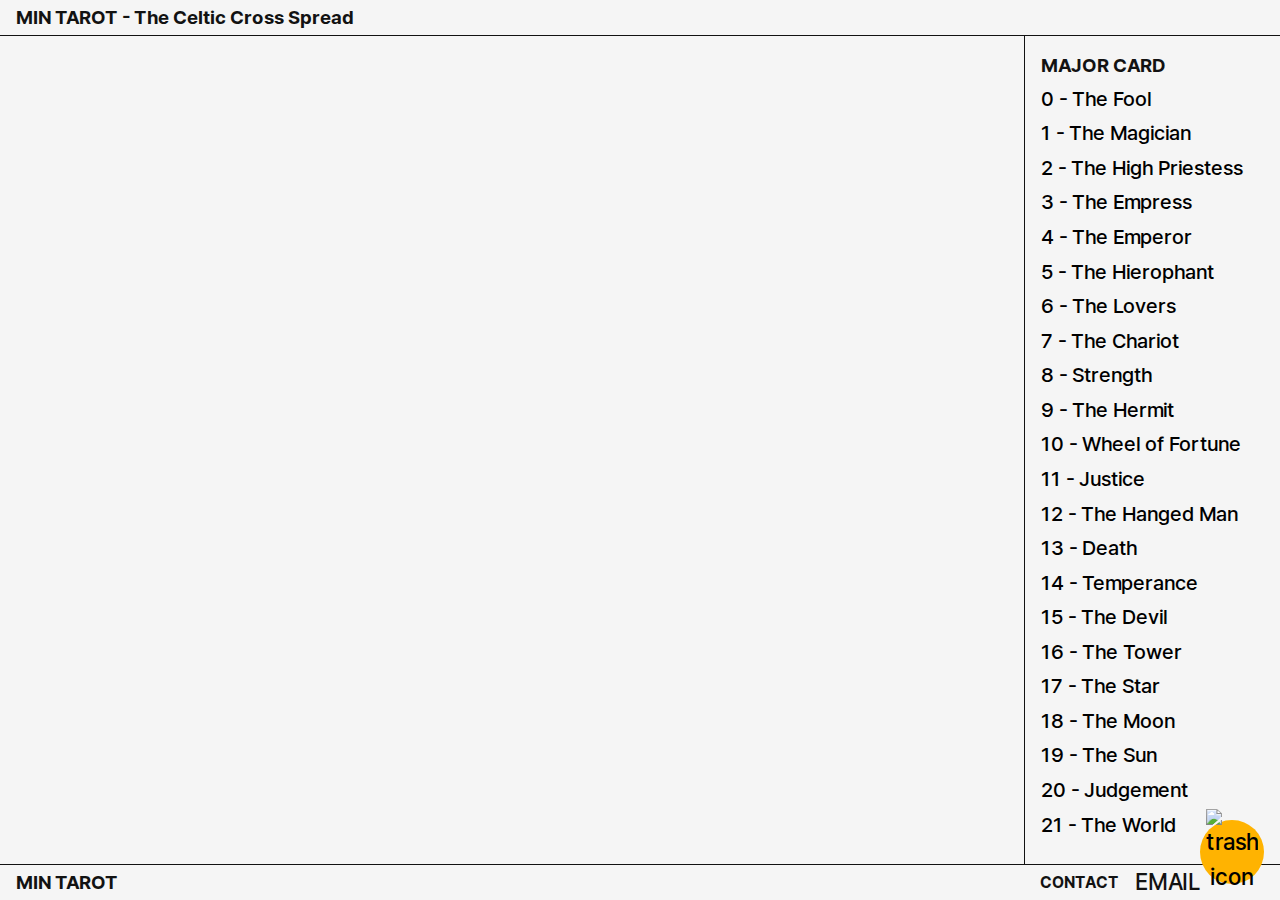
==== spreads/celtic-cross.html @ f10361ca "feat: spread 페이지 생성" ====
<!doctype html>
<html lang="ko">
<head>
    <meta charset="UTF-8">
    <meta name="viewport" content="width=device-width, initial-scale=1">

    <title>Tarot Card</title>

    <link rel="stylesheet" href="../main.css">
</head>
<body>
<header>
    <div class="logo">
        <!--        <span>민 타로</span>-->
        <span>MIN TAROT - The Celtic Cross Spread</span>
    </div>
</header>
<nav>
    <div class="list-desc">MAJOR CARD</div>
    <ul class="list">
        <li class="list-item"><button onclick="handleCard('major_00')">0 - The Fool</button></li>
        <li class="list-item"><button onclick="handleCard('major_01')">1 - The Magician</button></li>
        <li class="list-item"><button onclick="handleCard('major_02')">2 - The High Priestess</button></li>
        <li class="list-item"><button onclick="handleCard('major_03')">3 - The Empress</button></li>
        <li class="list-item"><button onclick="handleCard('major_04')">4 - The Emperor</button></li>
        <li class="list-item"><button onclick="handleCard('major_05')">5 - The Hierophant</button></li>
        <li class="list-item"><button onclick="handleCard('major_06')">6 - The Lovers</button></li>
        <li class="list-item"><button onclick="handleCard('major_07')">7 - The Chariot</button></li>
        <li class="list-item"><button onclick="handleCard('major_08')">8 - Strength</button></li>
        <li class="list-item"><button onclick="handleCard('major_09')">9 - The Hermit</button></li>
        <li class="list-item"><button onclick="handleCard('major_10')">10 - Wheel of Fortune</button></li>
        <li class="list-item"><button onclick="handleCard('major_11')">11 - Justice</button></li>
        <li class="list-item"><button onclick="handleCard('major_12')">12 - The Hanged Man</button></li>
        <li class="list-item"><button onclick="handleCard('major_13')">13 - Death</button></li>
        <li class="list-item"><button onclick="handleCard('major_14')">14 - Temperance</button></li>
        <li class="list-item"><button onclick="handleCard('major_15')">15 - The Devil</button></li>
        <li class="list-item"><button onclick="handleCard('major_16')">16 - The Tower</button></li>
        <li class="list-item"><button onclick="handleCard('major_17')">17 - The Star</button></li>
        <li class="list-item"><button onclick="handleCard('major_18')">18 - The Moon</button></li>
        <li class="list-item"><button onclick="handleCard('major_19')">19 - The Sun</button></li>
        <li class="list-item"><button onclick="handleCard('major_20')">20 - Judgement</button></li>
        <li class="list-item"><button onclick="handleCard('major_21')">21 - The World</button></li>
    </ul>

    <div class="list-desc">COURT CARD</div>
    <ul class="list">
        <li class="list-item"><button onclick="handleCard('court_cups_king')">King of Cups</button></li>
        <li class="list-item"><button onclick="handleCard('court_cups_queen')">Queen of Cups</button></li>
        <li class="list-item"><button onclick="handleCard('court_cups_knight')">Knight of Cups</button></li>
        <li class="list-item"><button onclick="handleCard('court_cups_page')">Page of Cups</button></li>
        <li class="list-item"><button onclick="handleCard('court_pentacles_king')">King of Pentacles</button></li>
        <li class="list-item"><button onclick="handleCard('court_pentacles_queen')">Queen of Pentacles</button></li>
        <li class="list-item"><button onclick="handleCard('court_pentacles_knight')">Knight of Pentacles</button></li>
        <li class="list-item"><button onclick="handleCard('court_pentacles_page')">Page of Pentacles</button></li>
        <li class="list-item"><button onclick="handleCard('court_swords_king')">King of Swords</button></li>
        <li class="list-item"><button onclick="handleCard('court_swords_queen')">Queen of Swords</button></li>
        <li class="list-item"><button onclick="handleCard('court_swords_knight')">Knight of Swords</button></li>
        <li class="list-item"><button onclick="handleCard('court_swords_page')">Page of Swords</button></li>
        <li class="list-item"><button onclick="handleCard('court_wands_king')">King of Wands</button></li>
        <li class="list-item"><button onclick="handleCard('court_wands_queen')">Queen of Wands</button></li>
        <li class="list-item"><button onclick="handleCard('court_wands_knight')">Knight of Wands</button></li>
        <li class="list-item"><button onclick="handleCard('court_wands_page')">Page of Wands</button></li>
    </ul>

    <div class="list-desc">MINOR CARD</div>
    <ul class="list">
        <li class="list-item"><button onclick="handleCard('minor_cups_01')">Ace of Cups</button></li>
        <li class="list-item"><button onclick="handleCard('minor_cups_02')">Cups 2</button></li>
        <li class="list-item"><button onclick="handleCard('minor_cups_03')">Cups 3</button></li>
        <li class="list-item"><button onclick="handleCard('minor_cups_04')">Cups 4</button></li>
        <li class="list-item"><button onclick="handleCard('minor_cups_05')">Cups 5</button></li>
        <li class="list-item"><button onclick="handleCard('minor_cups_06')">Cups 6</button></li>
        <li class="list-item"><button onclick="handleCard('minor_cups_07')">Cups 7</button></li>
        <li class="list-item"><button onclick="handleCard('minor_cups_08')">Cups 8</button></li>
        <li class="list-item"><button onclick="handleCard('minor_cups_09')">Cups 9</button></li>
        <li class="list-item"><button onclick="handleCard('minor_cups_10')">Cups 10</button></li>
        <li class="list-item"><button onclick="handleCard('minor_pentacles_01')">Ace of Pentacles</button></li>
        <li class="list-item"><button onclick="handleCard('minor_pentacles_02')">Pentacles 2</button></li>
        <li class="list-item"><button onclick="handleCard('minor_pentacles_03')">Pentacles 3</button></li>
        <li class="list-item"><button onclick="handleCard('minor_pentacles_04')">Pentacles 4</button></li>
        <li class="list-item"><button onclick="handleCard('minor_pentacles_05')">Pentacles 5</button></li>
        <li class="list-item"><button onclick="handleCard('minor_pentacles_06')">Pentacles 6</button></li>
        <li class="list-item"><button onclick="handleCard('minor_pentacles_07')">Pentacles 7</button></li>
        <li class="list-item"><button onclick="handleCard('minor_pentacles_08')">Pentacles 8</button></li>
        <li class="list-item"><button onclick="handleCard('minor_pentacles_09')">Pentacles 9</button></li>
        <li class="list-item"><button onclick="handleCard('minor_pentacles_10')">Pentacles 10</button></li>
        <li class="list-item"><button onclick="handleCard('minor_swords_01')">Ace of Swords</button></li>
        <li class="list-item"><button onclick="handleCard('minor_swords_02')">Swords 2</button></li>
        <li class="list-item"><button onclick="handleCard('minor_swords_03')">Swords 3</button></li>
        <li class="list-item"><button onclick="handleCard('minor_swords_04')">Swords 4</button></li>
        <li class="list-item"><button onclick="handleCard('minor_swords_05')">Swords 5</button></li>
        <li class="list-item"><button onclick="handleCard('minor_swords_06')">Swords 6</button></li>
        <li class="list-item"><button onclick="handleCard('minor_swords_07')">Swords 7</button></li>
        <li class="list-item"><button onclick="handleCard('minor_swords_08')">Swords 8</button></li>
        <li class="list-item"><button onclick="handleCard('minor_swords_09')">Swords 9</button></li>
        <li class="list-item"><button onclick="handleCard('minor_swords_10')">Swords 10</button></li>
        <li class="list-item"><button onclick="handleCard('minor_wands_01')">Ace of Wands</button></li>
        <li class="list-item"><button onclick="handleCard('minor_wands_02')">Wands 2</button></li>
        <li class="list-item"><button onclick="handleCard('minor_wands_03')">Wands 3</button></li>
        <li class="list-item"><button onclick="handleCard('minor_wands_04')">Wands 4</button></li>
        <li class="list-item"><button onclick="handleCard('minor_wands_05')">Wands 5</button></li>
        <li class="list-item"><button onclick="handleCard('minor_wands_06')">Wands 6</button></li>
        <li class="list-item"><button onclick="handleCard('minor_wands_07')">Wands 7</button></li>
        <li class="list-item"><button onclick="handleCard('minor_wands_08')">Wands 8</button></li>
        <li class="list-item"><button onclick="handleCard('minor_wands_09')">Wands 9</button></li>
        <li class="list-item"><button onclick="handleCard('minor_wands_10')">Wands 10</button></li>
    </ul>
</nav>
<main>
    <div class="table">
        <div class="slot">
            <!-- INSERT CARDS HERE-->
        </div>
    </div>
</main>
<button class="remove-btn" onclick="removeAll()">
    <img src="./assets/icons/x.svg" alt="trash icon" />
</button>
<footer>
    <div class="info">
        <div class="logo">
            <!--            <span>민 타로</span>-->
            <span>MIN TAROT</span>
        </div>
    </div>
    <div class="contact">
        <span class="title">CONTACT</span>
        <a class="email" href="mailto:misukmin1015@gmail.com">EMAIL</a>
    </div>
</footer>

<!-- Script -->
<script src="spreads.js"></script>
</body>
</html>
---- main.css ----
@font-face {
    font-family: 'Pretendard Variable';
    src: url('./assets/fonts/PretendardVariable.woff2') format('woff2');
    font-weight: 100 900; /* 가변 폰트의 범위 */
    font-style: normal;
}

/* 1. Use a more-intuitive box-sizing model */
*, *::before, *::after {
    box-sizing: border-box;
}

/* 2. Remove default margin */
* {
    margin: 0;
    --border-color: #121212;
    --background-color: whitesmoke;
    --primary-color: #ffb301;
    --text-color: #121212;
}

body {
    /* 3. Add accessible line-height */
    line-height: 1.5;
    /* 4. Improve text rendering */
    -webkit-font-smoothing: antialiased;
    font-family: 'Pretendard Variable', sans-serif; /* 기본 폰트 설정 */
    font-size: 1.8dvw;
    font-weight: 500;
    background-color: var(--background-color);
    color: var(--text-color);
}

/* 5. Improve media defaults */
img, picture, video, canvas, svg {
    display: block;
    max-width: 100%;
}

/* 6. Inherit fonts for form controls */
input, button, textarea, select {
    font: inherit;
}

/* 7. Avoid text overflows */
p, h1, h2, h3, h4, h5, h6 {
    overflow-wrap: break-word;
    font-weight: 500;
}

/* 8. Improve line wrapping */
p {
    text-wrap: pretty;
}
h1, h2, h3, h4, h5, h6 {
    text-wrap: balance;
}


/* Layout */
html {
    height: 100%;
}
body {
    height: 100%;
    display: grid;
    grid-template-areas:
            "header header header header"
            "main main main nav"
            "footer footer footer footer"
    ;
    grid-template-columns: 1fr 1fr 1fr 20dvw;
    grid-template-rows: 4dvh 1fr 4dvh;
}
header {;
    grid-area: header;
    display: flex;
    justify-content: flex-start;
    align-items: center;
    padding: 0 1rem;
    border-bottom: 1px solid var(--border-color);
}
nav {
    grid-area: nav;
    overflow-x: hidden;
    overflow-y: auto; /* 수직 스크롤 허용 */
    border-left: 1px solid var(--border-color);
}
main {
    grid-area: main;
}
footer {
    grid-area: footer;
    border-top: 1px solid var(--border-color);
}

/* 카드 선택 창 */
.list-desc {
    font-size: 1.5dvw;
    font-weight: 700;
    padding: 1rem 1rem 0 1rem;
}
ul.list {
    padding: 0 0 1rem 0;
    margin: 0;
    list-style: none;
}
li.list-item {
}
li.list-item > button {
    width: 100%;
    text-align: left;
    background-color: transparent;
    border: none;
    transition: transform 0.2s ease; /* 부드러운 애니메이션 효과 */
    padding: 0 1rem;
    font-size: 1.6dvw;
}
li.list-item > button:hover {
    cursor: pointer;
    transform: translateX(5px); /* 우측으로 살짝 움직임 */
}

/* 테이블 */
.table {
    height: 100%;
}
.slot {
    display: flex;
    justify-content: center;
    align-items: center;
    height: 100%;
}
.card {
    width: 15dvw;
    max-width: 400px;
    display: flex;
    justify-content: center;
    align-items: center;
    background-color: transparent;
    border: none;
    transition: transform 0.2s ease, box-shadow 0.2s ease; /* 부드러운 애니메이션 효과 */
    box-shadow: 2px 2px 5px rgba(0, 0, 0, 0.2); /* 기본 그림자 */
    border-radius: 4px;
}
.card:hover {
    cursor: pointer;
    transform: translateY(-5px); /* 위로 살짝 움직임 */
    box-shadow: 4px 4px 10px rgba(0, 0, 0, 0.3); /* hover 시 더 강한 그림자 */
}

/* 전체 삭제 버튼 */
.remove-btn {
    display: flex;
    justify-content: center;
    align-items: center;
    position: absolute;
    bottom: 1rem;
    right: 1rem;
    border: none;
    width: max(4dvw, 4rem);
    height: max(4dvw, 4rem);
    border-radius: 100%;
    background-color: var(--primary-color);
    transition: transform 0.2s ease; /* 부드러운 애니메이션 효과 */
}
.remove-btn:hover {
    cursor: pointer;
    transform: translateY(-5px); /* 위로 살짝 움직임 */
}


/* contact */
footer {
    display: grid;
    grid-template-columns: 4fr 1fr
}
footer .info {
    height: 100%;
    display: flex;
    justify-content: flex-start;
    align-items: center;
    padding: 0 1rem;
}
.logo {
    display: flex;
    justify-content: flex-start;
    align-items: flex-end;
}
.logo > span:nth-of-type(1) {
    font-size: 1.2rem;
    font-weight: 700;
    line-height: 1;
    margin-right: 0.5rem;
}
.logo > span:nth-of-type(2) {
    font-size: 1rem;
    font-weight: 700;
    line-height: 1;
}

footer .contact {
    display: flex;
    justify-content: flex-start;
    align-items: center;
    padding-left: 1rem;
}
footer .title {
    font-size: 1rem;
    font-weight: 700;
    margin-right: 1rem;
}
footer .contact > a.email {
    line-height: 1;
    color: var(--text-color);
    text-decoration: none;
}
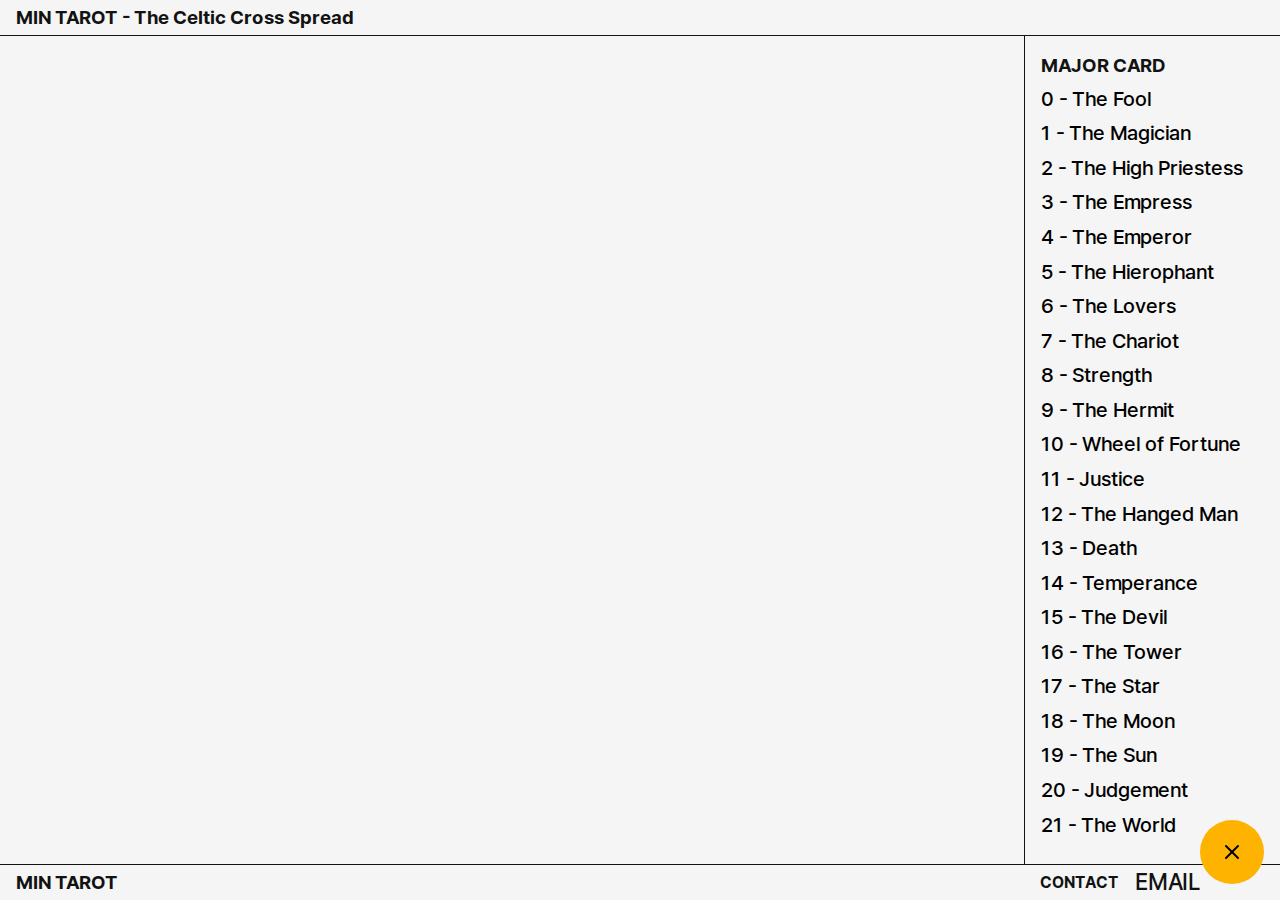
==== commit 8e66a846: "fix: svg 경로 수정" ====
--- a/spreads/celtic-cross.html
+++ b/spreads/celtic-cross.html
@@ -114,7 +114,7 @@
     </div>
 </main>
 <button class="remove-btn" onclick="removeAll()">
-    <img src="./assets/icons/x.svg" alt="trash icon" />
+    <img src="../assets/icons/x.svg" alt="trash icon" />
 </button>
 <footer>
     <div class="info">
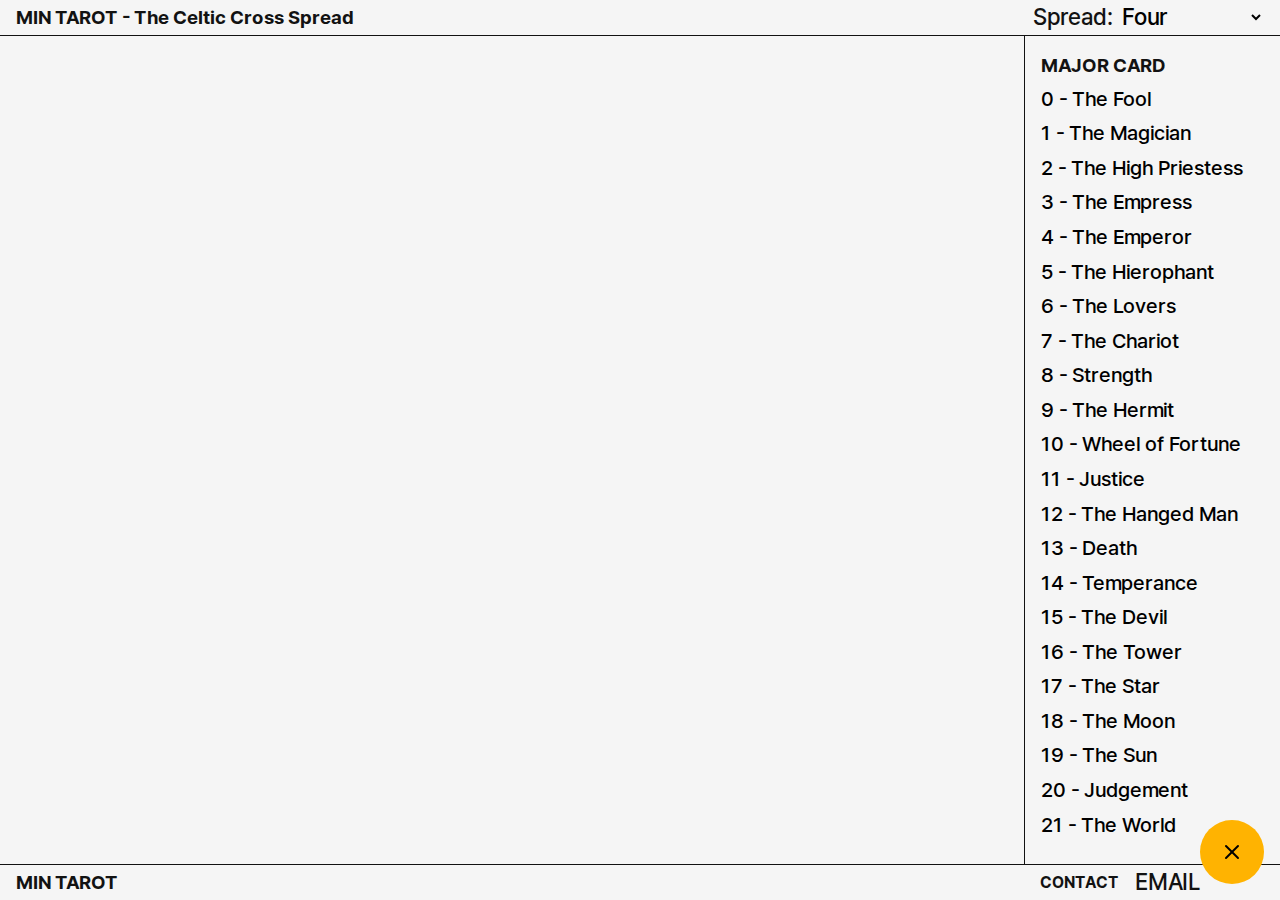
==== commit 97c5b193: "feat: 스프레드 선택 드롭다운 생성" ====
--- a/spreads/celtic-cross.html
+++ b/spreads/celtic-cross.html
@@ -13,6 +13,15 @@
     <div class="logo">
         <!--        <span>민 타로</span>-->
         <span>MIN TAROT - The Celtic Cross Spread</span>
+    </div>
+    <div class="spread-selector">
+        <label for="spread-selector">Spread: </label>
+        <select id="spread-selector" onchange="location.href=this.value;">
+            <option value="./four.html">Four</option>
+            <option value="./celtic-cross.html">Celtic Cross</option>
+            <option value="./timeline.html">Timeline</option>
+            <option value="./two-choice.html">Two Choice</option>
+        </select>
     </div>
 </header>
 <nav>
--- a/main.css
+++ b/main.css
@@ -72,10 +72,10 @@
     grid-template-columns: 1fr 1fr 1fr 20dvw;
     grid-template-rows: 4dvh 1fr 4dvh;
 }
-header {;
+header {
     grid-area: header;
     display: flex;
-    justify-content: flex-start;
+    justify-content: space-between;
     align-items: center;
     padding: 0 1rem;
     border-bottom: 1px solid var(--border-color);
@@ -94,6 +94,13 @@
     border-top: 1px solid var(--border-color);
 }
 
+/* 배열법 선택 드롭다운 */
+.spread-selector > select {
+    background-color: transparent;
+    border: none;
+
+}
+
 /* 카드 선택 창 */
 .list-desc {
     font-size: 1.5dvw;
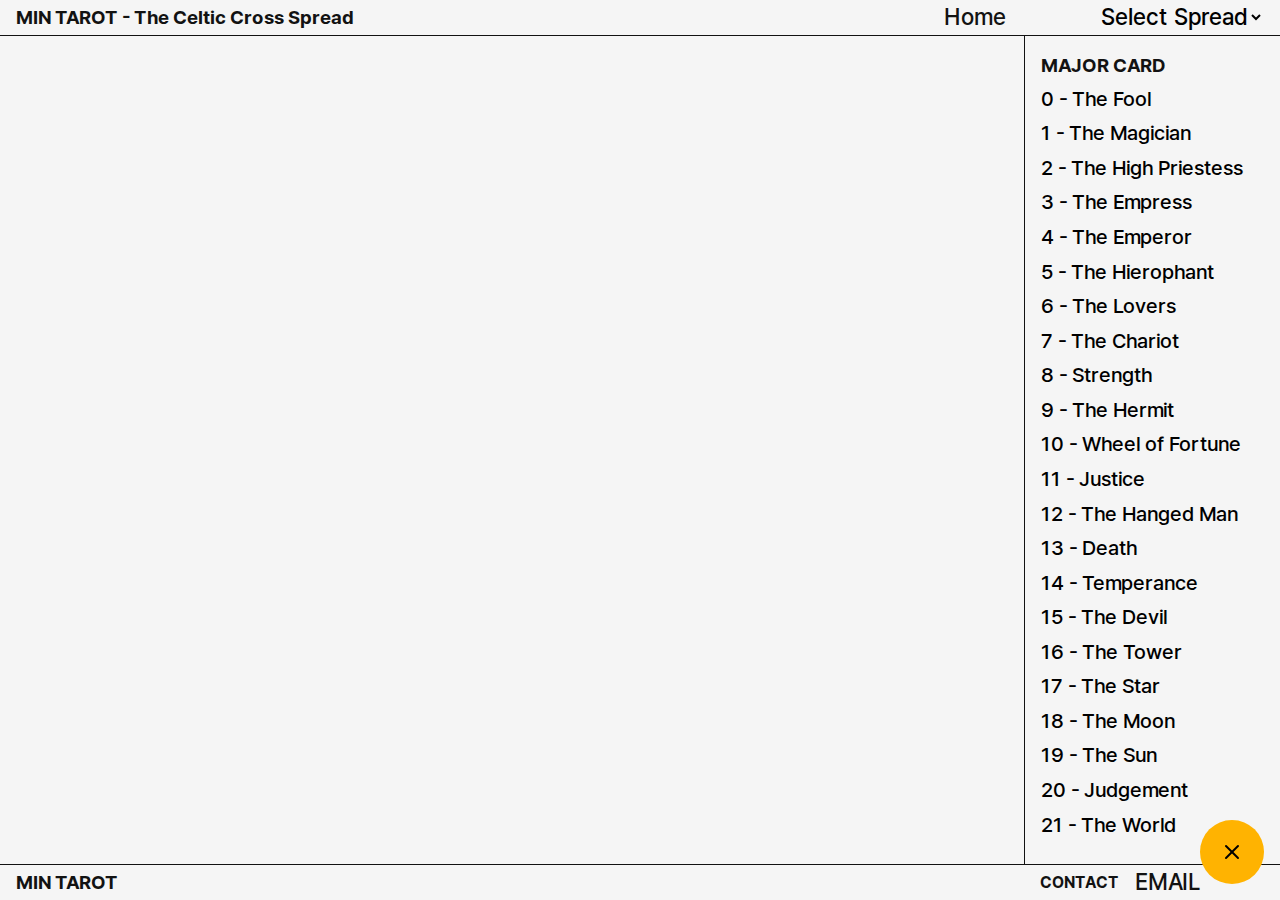
==== commit 28897d77: "feat: 홈 이동 버튼 추가" ====
--- a/spreads/celtic-cross.html
+++ b/spreads/celtic-cross.html
@@ -15,8 +15,10 @@
         <span>MIN TAROT - The Celtic Cross Spread</span>
     </div>
     <div class="spread-selector">
+        <a href="../index.html">Home</a>
         <label for="spread-selector">Spread: </label>
         <select id="spread-selector" onchange="location.href=this.value;">
+            <option value="../index.html">Select Spread</option>
             <option value="./four.html">Four</option>
             <option value="./celtic-cross.html">Celtic Cross</option>
             <option value="./timeline.html">Timeline</option>
--- a/main.css
+++ b/main.css
@@ -95,6 +95,13 @@
 }
 
 /* 배열법 선택 드롭다운 */
+.spread-selector > a {
+    color: var(--text-color);
+    text-decoration: none;
+}
+.spread-selector > label {
+    visibility: hidden;
+}
 .spread-selector > select {
     background-color: transparent;
     border: none;
